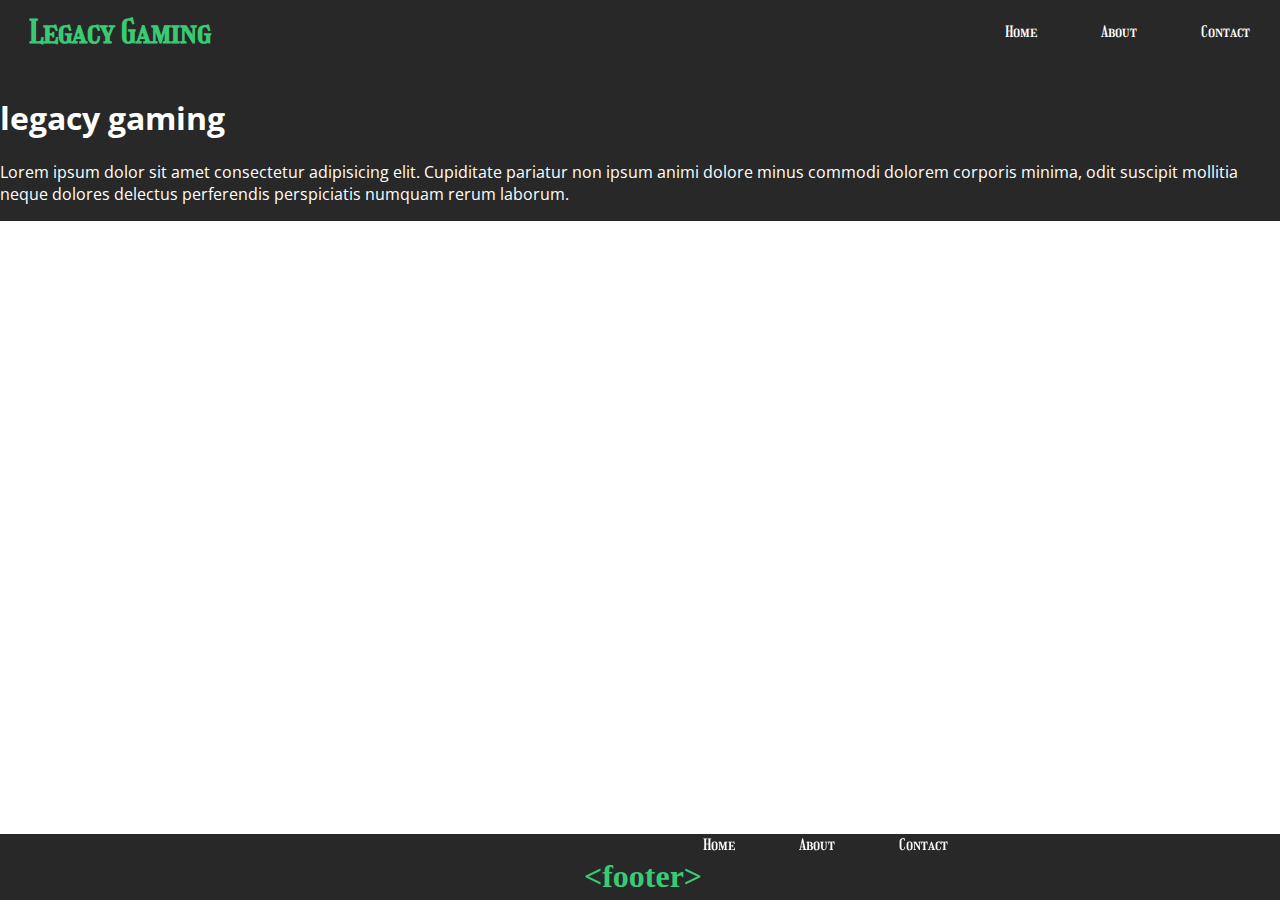
==== about.html @ 3ce49773 "finishing up project" ====
<!DOCTYPE html>
<html lang="en">
<head>
    <meta charset="UTF-8">
    <meta name="viewport" content="width=device-width, initial-scale=1.0">
    <link rel="stylesheet" href="./stylesheets/style.css">
    <title>About</title>
</head>
<body>
    <header>
        <h1 class="nav-head">Legacy Gaming</h1>
        <nav>
            <ul> 
                <li> <a href="index.html" class="nav-link"> Home</a> </li>
                <li> <a href="about.html" class="about-link">About</a> </li>
                <li> <a href="contact.html" class="contact-link">Contact</a> </li>
            </ul>
        </nav>
    </header>
   <div class="div4">
       <h1>legacy gaming</h1>
       <p>Lorem ipsum dolor sit amet consectetur adipisicing elit. Cupiditate pariatur non ipsum animi dolore minus commodi dolorem corporis minima, odit suscipit mollitia neque dolores delectus perferendis perspiciatis numquam rerum laborum.</p>
   </div>
   <footer>
    <h1>&lt;footer></h1>
    <ul class="foot-menu"> 
        <li> <a href="index.html" class="nav-link"> Home</a> </li>
        <li> <a href="about.html" class="about-link">About</a> </li>
        <li> <a href="contact.html" class="contact-link">Contact</a> </li>
    </ul>
</footer>
</body>
</html>
---- stylesheets/style.css ----
@import url('https://fonts.googleapis.com/css2?family=Open+Sans:ital,wght@1,300&display=swap');
@import url('https://fonts.googleapis.com/css2?family=Girassol&display=swap');
body,html{
    margin: 0;
    padding: 0;
    height: 100%;
}
header{
    width: 100%;
    height: 75px;
    background-color: #282828;
    position: relative;
}
.nav-head{
    position: absolute;
    padding: 3px;
    float: inline-start;
    margin-left: 2%;
    margin-top: 10px;
    font-family: 'Girassol', cursive;
    color: #39ca74;
}
ul{
    width: auto;
    float: right;
    margin-top: 8px;
}
li{
    display: inline-block;
    padding: 15px 30px;
}
a{
    text-align: center;
    color: #ffffff;
    text-decoration: none;
    font-family: 'Girassol', cursive;
    font-size: 1.2vw;
}
a:hover{
    color: #f0c330;
    transition: 0.5s;
}
.hero-image {
    background-image: linear-gradient(rgba(0,0,0,0.5),rgba(0,0,0,0.5)), url("https://www.suncityparadise.com/wp-content/uploads/2017/02/video_game_tournaments_europe_cover.jpg");
    height: 50%;
    background-position: center;
    background-repeat: no-repeat;
    background-size: cover;
    position: relative;
}
.hero-text {
    text-align: center;
    position: absolute;
    top: 50%;
    left: 50%;
    transform: translate(-50%,-50%);
    color: white;
}
.div2{
    font-family: 'Open Sans', sans-serif;
    background-color: black;
    float: inline-start;
}
.div3{
    font-family: 'Open Sans', sans-serif;
    width: 100%;
    background-color: #469f3e;
    color: #282828;
    position: relative;
    display: inline-block;
    text-align: center;
}
.div0{
    background-color: violet;
    color: white;
    height: initial;
    width: inherit;
}
.div4{
    font-family: 'Open Sans', sans-serif;
    background-color: #282828;
    color: white;
    position: absolute;
    padding: 0;
    margin: 0;
}
/* .nav{
    display: inline-block;
    background-color: turquoise;
    color: white;
    position: sticky;
} */
.div-team {
    background-color: #39ca74;
    position: absolute;
    padding: 0;
    margin: 0;
    width: 100%;
    height: 50%;
}
.div-cod {
    background-color: #469f3e;
    height: 90%;
    width: 33%;
    float: left;
    font-size: 16px;
    color: #282828;
    display: inline-block;
}
.div-rl {
    background-color: #469f3e;
    height: 90%;
    width: 33%;
    float: left;
    font-size: 16px;
    color: #282828;
    display: inline-block;
}
.div-r6 {
    background-color: #469f3e;
    height: 90%;
    width: 33%;
    float: left;
    font-size: 16px;
    color: #282828;
    display: inline-block;
    padding: 0;
    margin: 0;
}
footer {
    text-align: center;
    width: 100%;
    height: 60px;
    clear: both;
    padding: 3px;
    background-color: #282828;
    color: #39ca74;
    position: fixed;
    bottom: 0;
    left: 0;
}
.foot-menu {
    width: auto;
    /* float: right; */
    margin-top: 8px;
    position: fixed;
    bottom: 0;
    display: inline-block;
    padding: 15px 30px;
}
.cod-image{
    height: 45%;
    width: 70%;
}
.rl-image {
    height: 45%;
    width: 50%;
}
.r6-image {
    height: 45%;
    width: 50%;
}
input[type=text], select, textarea {
    width: 100%;
    padding: 12px; 
  border: 1px solid #282828; 
  border-radius: 4px; 
  box-sizing: border-box; 
  margin-top: 6px; 
  margin-bottom: 16px; 
  resize: vertical; 
}
input[type=submit] {
  background-color: #39ca74;
  color: white;
  padding: 12px 20px;
  border: none;
  border-radius: 4px;
  cursor: pointer;
}
input[type=submit]:hover {
  background-color: #282828;
}
.container {
  border-radius: 5px;
  background-color: #f2f2f2;
  padding: 20px;
  margin: 0;
  height: 42%;
  width: 50%;
}
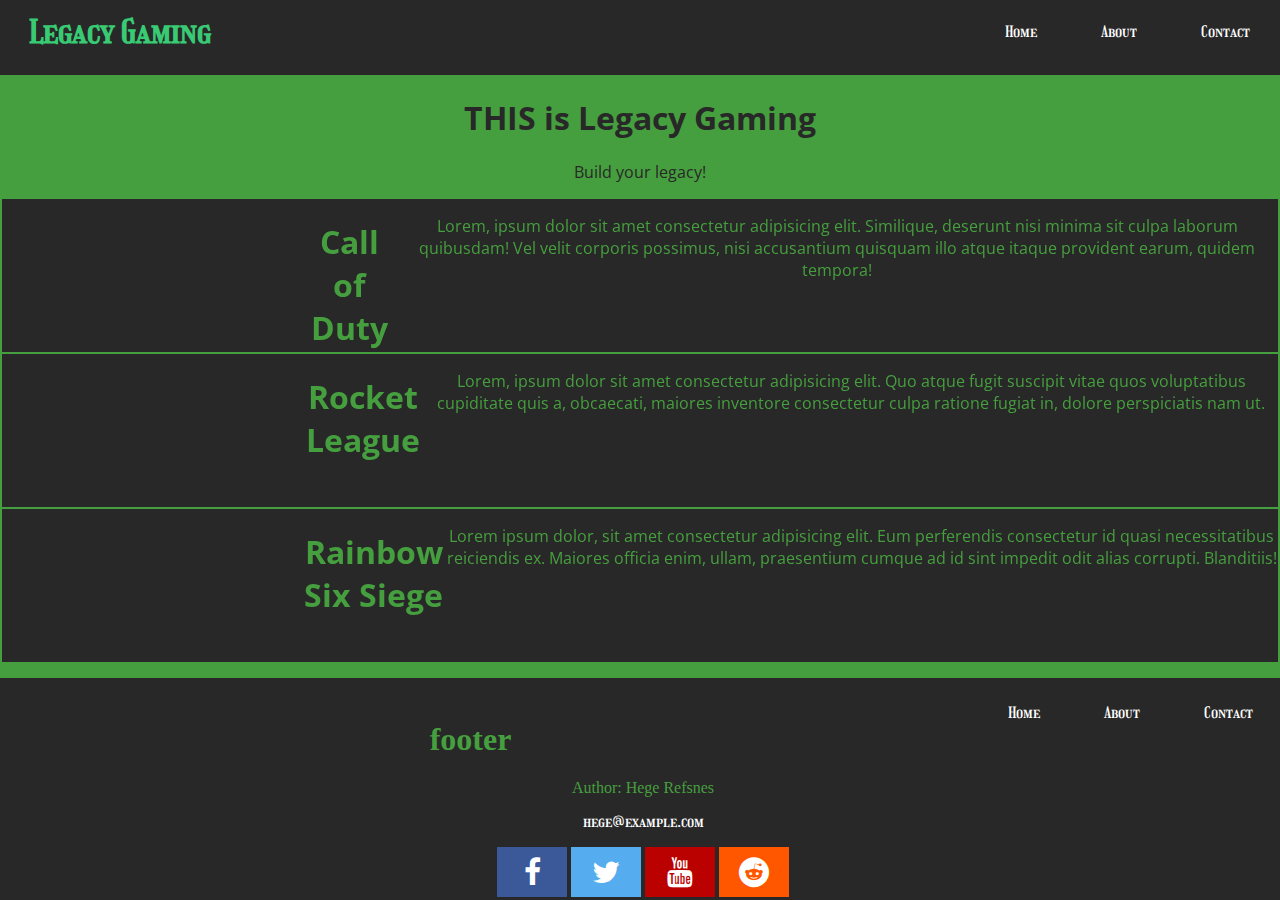
==== commit f080093e: "added icons to footer" ====
--- a/about.html
+++ b/about.html
@@ -3,6 +3,7 @@
 <head>
     <meta charset="UTF-8">
     <meta name="viewport" content="width=device-width, initial-scale=1.0">
+    <link rel="stylesheet" href="https://cdnjs.cloudflare.com/ajax/libs/font-awesome/4.7.0/css/font-awesome.min.css">
     <link rel="stylesheet" href="./stylesheets/style.css">
     <title>About</title>
 </head>
@@ -18,16 +19,46 @@
         </nav>
     </header>
    <div class="div4">
-       <h1>legacy gaming</h1>
-       <p>Lorem ipsum dolor sit amet consectetur adipisicing elit. Cupiditate pariatur non ipsum animi dolore minus commodi dolorem corporis minima, odit suscipit mollitia neque dolores delectus perferendis perspiciatis numquam rerum laborum.</p>
+       <h1>THIS is Legacy Gaming</h1>
+       <p>Build your legacy!</p>
+       <div class="about">
+        <iframe width="562" height="137" src="https://www.youtube.com/embed/aTS9n_m7TW0" title="YouTube video player" frameborder="0" allow="accelerometer; autoplay; clipboard-write; encrypted-media; gyroscope; picture-in-picture" allowfullscreen></iframe>
+           <h1>Call of Duty</h1>
+        <p>Lorem, ipsum dolor sit amet consectetur adipisicing elit. Similique, deserunt nisi minima sit culpa laborum quibusdam! Vel velit corporis possimus, nisi accusantium quisquam illo atque itaque provident earum, quidem tempora!</p>
+       </div>
+       <div class="about">
+        <iframe width="552" height="137" src="https://www.youtube.com/embed/zjPBq1KR3aA" title="YouTube video player" frameborder="0" allow="accelerometer; autoplay; clipboard-write; encrypted-media; gyroscope; picture-in-picture" allowfullscreen></iframe>
+           <h1>Rocket League</h1>
+            <p>Lorem, ipsum dolor sit amet consectetur adipisicing elit. Quo atque fugit suscipit vitae quos voluptatibus cupiditate quis a, obcaecati, maiores inventore consectetur culpa ratione fugiat in, dolore perspiciatis nam ut.</p>
+       </div>
+       <div class="about">
+        <iframe width="580" height="137" src="https://www.youtube.com/embed/6wlvYh0h63k" title="YouTube video player" frameborder="0" allow="accelerometer; autoplay; clipboard-write; encrypted-media; gyroscope; picture-in-picture" allowfullscreen></iframe>
+           <h1>Rainbow Six Siege</h1>
+           <p>Lorem ipsum dolor, sit amet consectetur adipisicing elit. Eum perferendis consectetur id quasi necessitatibus reiciendis ex. Maiores officia enim, ullam, praesentium cumque ad id sint impedit odit alias corrupti. Blanditiis!</p>
+       </div>
    </div>
-   <footer>
+<footer class="foot">
+    <ul class="foot-link"> 
+        <li> <a href="index.html" class="nav-link"> Home</a> </li>
+        <li> <a href="about.html" class="about-link">About</a> </li>
+        <li> <a href="contact.html" class="contact-link">Contact</a> </li>
+    </ul>
+<br>
+<h1> footer </h1>
+<p>Author: Hege Refsnes</p>
+<p><a href="mailto:hege@example.com">hege@example.com</a></p>
+<a href="#" class="fa fa-facebook"></a>
+<a href="#" class="fa fa-twitter"></a>
+<a href="#" class="fa fa-youtube"></a>
+<a href="#" class="fa fa-reddit"></a>
+</footer>
+   <!-- <footer>
     <h1>&lt;footer></h1>
     <ul class="foot-menu"> 
         <li> <a href="index.html" class="nav-link"> Home</a> </li>
         <li> <a href="about.html" class="about-link">About</a> </li>
         <li> <a href="contact.html" class="contact-link">Contact</a> </li>
     </ul>
-</footer>
+</footer> -->
 </body>
 </html>--- a/stylesheets/style.css
+++ b/stylesheets/style.css
@@ -78,11 +78,14 @@
 }
 .div4{
     font-family: 'Open Sans', sans-serif;
-    background-color: #282828;
-    color: white;
-    position: absolute;
-    padding: 0;
-    margin: 0;
+    background-color:#469f3e;
+    color: #282828;
+    position: absolute;
+    padding: 0;
+    margin: 0;
+    height: 85%;
+    width: 100%;
+    text-align: center;
 }
 /* .nav{
     display: inline-block;
@@ -91,8 +94,8 @@
     position: sticky;
 } */
 .div-team {
-    background-color: #39ca74;
-    position: absolute;
+    background-color: #469f3e;
+    position: relative;
     padding: 0;
     margin: 0;
     width: 100%;
@@ -106,28 +109,31 @@
     font-size: 16px;
     color: #282828;
     display: inline-block;
+    text-align: center;
 }
 .div-rl {
     background-color: #469f3e;
     height: 90%;
     width: 33%;
-    float: left;
+    float: right;
     font-size: 16px;
     color: #282828;
     display: inline-block;
+    text-align: center;
 }
 .div-r6 {
     background-color: #469f3e;
     height: 90%;
     width: 33%;
-    float: left;
+    float: right;
     font-size: 16px;
     color: #282828;
     display: inline-block;
     padding: 0;
     margin: 0;
-}
-footer {
+    text-align: center;
+}
+/* footer {
     text-align: center;
     width: 100%;
     height: 60px;
@@ -142,19 +148,89 @@
 .foot-menu {
     width: auto;
     /* float: right; */
-    margin-top: 8px;
+    /* margin-top: 8px;
     position: fixed;
     bottom: 0;
     display: inline-block;
     padding: 15px 30px;
-}
+} */ 
+footer {
+    text-align: center;
+    padding: 3px;
+    background-color: #282828;
+    color: #469f3e;
+    clear: both;
+    bottom: 0;
+    position: relative;
+    width: 100%;
+  }
+  .foot {
+    text-align: center;
+    padding: 3px;
+    background-color: #282828;
+    color: #469f3e;
+    clear: both;
+    bottom: 0;
+    position: absolute;
+    width: 100%;
+  }
+  .foot2 {
+    text-align: center;
+    padding: 3px;
+    background-color: #282828;
+    color: #469f3e;
+    clear: both;
+    bottom: 0;
+    position: absolute;
+    width: 100%;
+  }
+  h3 {
+      float: left;
+      text-align: center;
+  }
+  .fa {
+    padding: 10px;
+    font-size: 30px;
+    width: 50px;
+    text-align: center;
+    text-decoration: none;
+  }
+  .fa:hover {
+    opacity: 0.7;
+  }
+  .fa-facebook {
+    background: #3B5998;
+    color: white;
+  }
+  .fa-twitter {
+    background: #55ACEE;
+    color: white;
+  }
+  .fa-youtube {
+    background: #bb0000;
+    color: white;
+  }
+  .fa-reddit {
+    background: #ff5700;
+    color: white;
+  }
+  
+  
+/* .fa {
+    padding: 20px;
+    font-size: 30px;
+    width: 30px;
+    text-align: center;
+    text-decoration: none;
+    border-radius: 50%;
+  } */
 .cod-image{
     height: 45%;
     width: 70%;
 }
 .rl-image {
     height: 45%;
-    width: 50%;
+    width: 47%;
 }
 .r6-image {
     height: 45%;
@@ -183,9 +259,32 @@
 }
 .container {
   border-radius: 5px;
-  background-color: #f2f2f2;
+  background-color: #282828;
+  display: inline-block;
   padding: 20px;
   margin: 0;
   height: 42%;
-  width: 50%;
+  width: 45%;
+  color: #469f3e;
+}
+.contact {
+    float: right;
+    position: relative;
+    height: 47%;
+    width: 45%;
+    margin: 0;
+    padding: 0;
+    background-color: #282828;
+    display: table;
+    vertical-align: top;
+    text-align: center;
+    color: #469f3e;
+}
+.about {
+    height: 20%;
+    background-color: #282828;
+    display: flex;
+    margin: 2px;
+    color: #469f3e;
+    text-align: center;
 }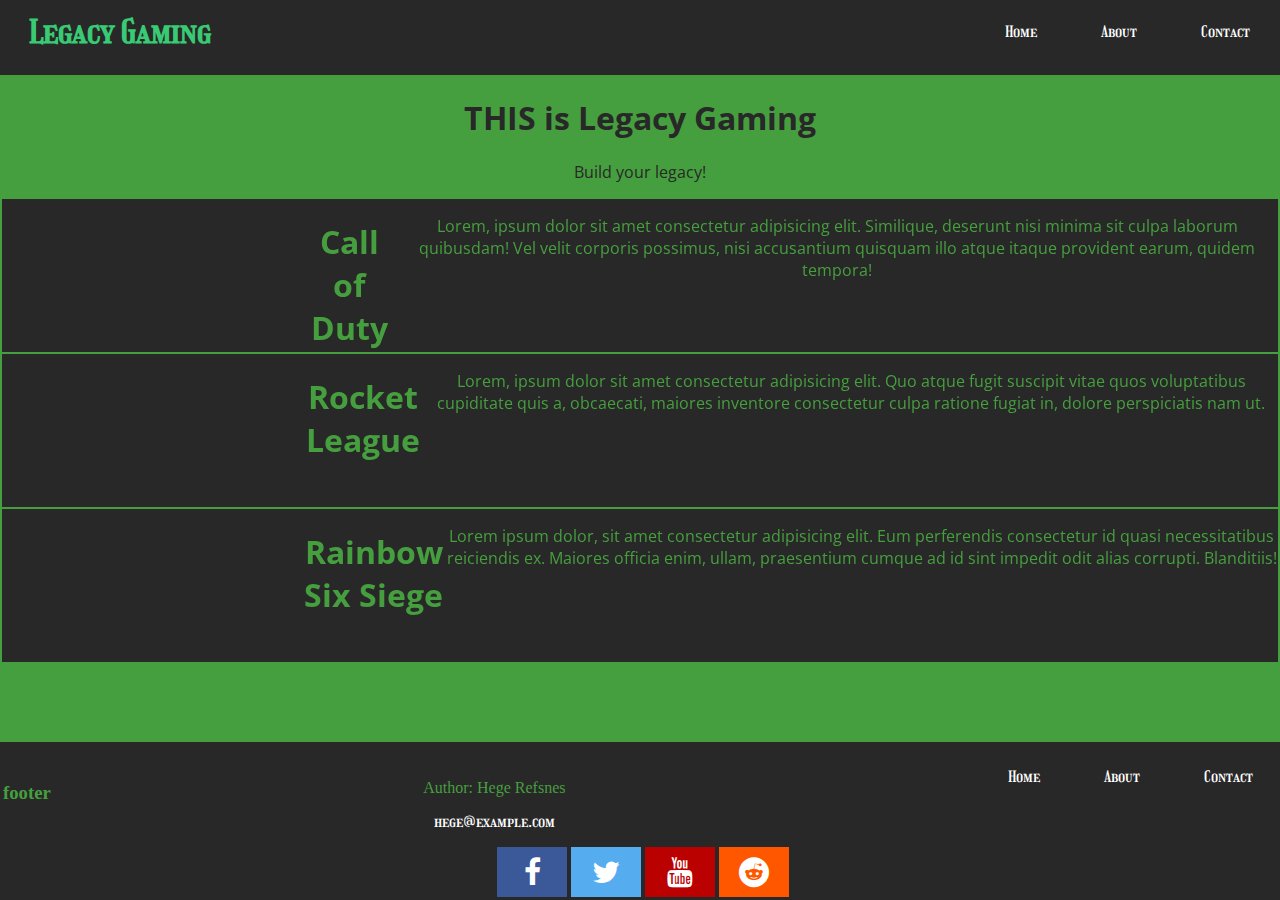
==== commit 51e91129: "added google map" ====
--- a/about.html
+++ b/about.html
@@ -44,7 +44,7 @@
         <li> <a href="contact.html" class="contact-link">Contact</a> </li>
     </ul>
 <br>
-<h1> footer </h1>
+<h3> footer </h3>
 <p>Author: Hege Refsnes</p>
 <p><a href="mailto:hege@example.com">hege@example.com</a></p>
 <a href="#" class="fa fa-facebook"></a>
@@ -52,13 +52,5 @@
 <a href="#" class="fa fa-youtube"></a>
 <a href="#" class="fa fa-reddit"></a>
 </footer>
-   <!-- <footer>
-    <h1>&lt;footer></h1>
-    <ul class="foot-menu"> 
-        <li> <a href="index.html" class="nav-link"> Home</a> </li>
-        <li> <a href="about.html" class="about-link">About</a> </li>
-        <li> <a href="contact.html" class="contact-link">Contact</a> </li>
-    </ul>
-</footer> -->
 </body>
 </html>--- a/stylesheets/style.css
+++ b/stylesheets/style.css
@@ -87,12 +87,6 @@
     width: 100%;
     text-align: center;
 }
-/* .nav{
-    display: inline-block;
-    background-color: turquoise;
-    color: white;
-    position: sticky;
-} */
 .div-team {
     background-color: #469f3e;
     position: relative;
@@ -133,27 +127,6 @@
     margin: 0;
     text-align: center;
 }
-/* footer {
-    text-align: center;
-    width: 100%;
-    height: 60px;
-    clear: both;
-    padding: 3px;
-    background-color: #282828;
-    color: #39ca74;
-    position: fixed;
-    bottom: 0;
-    left: 0;
-}
-.foot-menu {
-    width: auto;
-    /* float: right; */
-    /* margin-top: 8px;
-    position: fixed;
-    bottom: 0;
-    display: inline-block;
-    padding: 15px 30px;
-} */ 
 footer {
     text-align: center;
     padding: 3px;
@@ -214,16 +187,6 @@
     background: #ff5700;
     color: white;
   }
-  
-  
-/* .fa {
-    padding: 20px;
-    font-size: 30px;
-    width: 30px;
-    text-align: center;
-    text-decoration: none;
-    border-radius: 50%;
-  } */
 .cod-image{
     height: 45%;
     width: 70%;
@@ -257,13 +220,18 @@
 input[type=submit]:hover {
   background-color: #282828;
 }
+.contact-div {
+    width: 100%;
+    height: 70%;
+    background-color: #469f3e;
+}
 .container {
   border-radius: 5px;
   background-color: #282828;
   display: inline-block;
   padding: 20px;
   margin: 0;
-  height: 42%;
+  height: 70%;
   width: 45%;
   color: #469f3e;
 }
@@ -280,6 +248,14 @@
     text-align: center;
     color: #469f3e;
 }
+.google {
+    float: right;
+    width: 50%;
+    height: 25%;
+    bottom: 160px;
+    left: 260px;
+    position: relative;
+}
 .about {
     height: 20%;
     background-color: #282828;
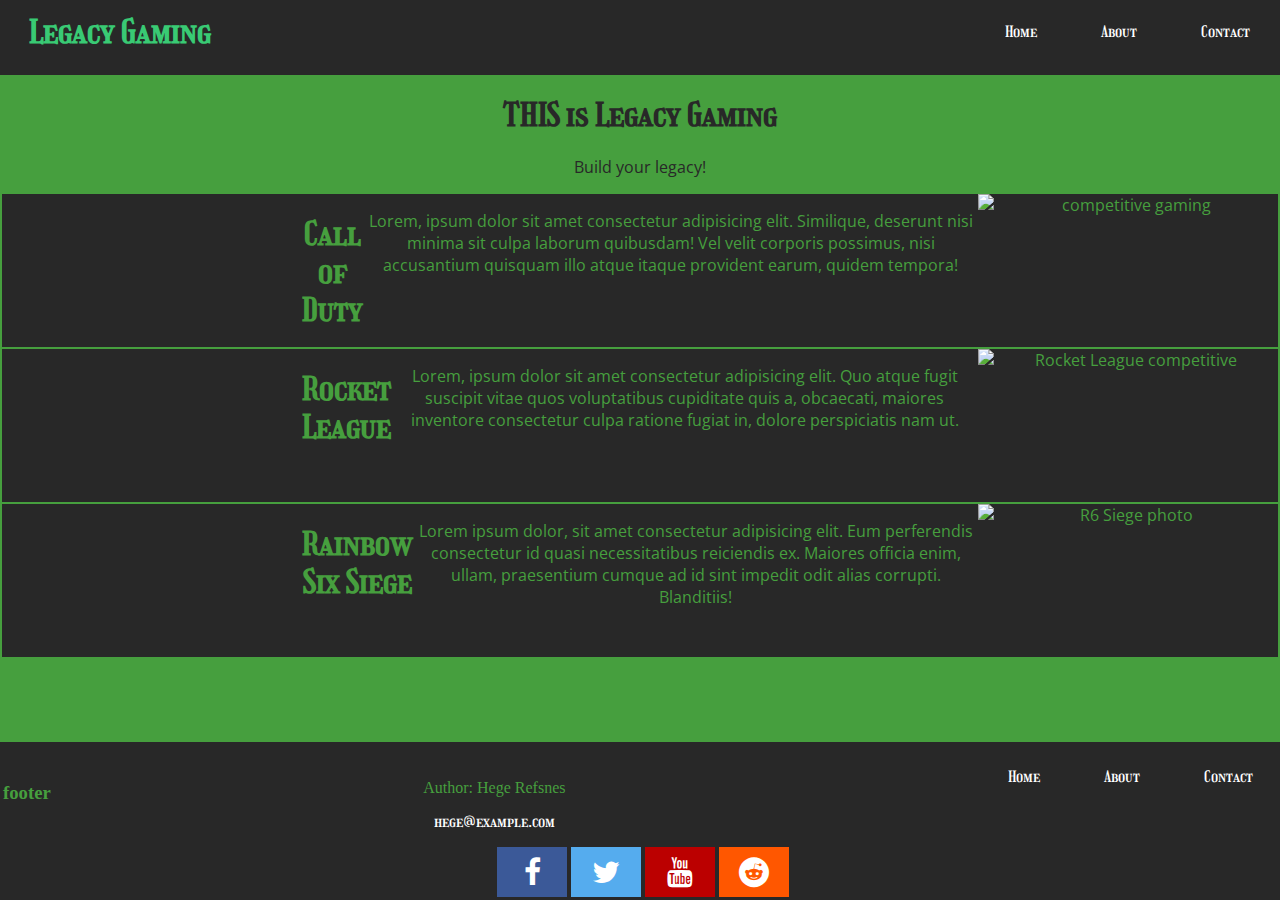
==== commit 3b2b2f0d: "added photos to about page" ====
--- a/about.html
+++ b/about.html
@@ -25,17 +25,20 @@
         <iframe width="562" height="137" src="https://www.youtube.com/embed/aTS9n_m7TW0" title="YouTube video player" frameborder="0" allow="accelerometer; autoplay; clipboard-write; encrypted-media; gyroscope; picture-in-picture" allowfullscreen></iframe>
            <h1>Call of Duty</h1>
         <p>Lorem, ipsum dolor sit amet consectetur adipisicing elit. Similique, deserunt nisi minima sit culpa laborum quibusdam! Vel velit corporis possimus, nisi accusantium quisquam illo atque itaque provident earum, quidem tempora!</p>
-       </div>
+        <img src="https://vloggerfaire.com/wp-content/uploads/2018/03/E-sports-1.jpg" alt="competitive gaming" width="300" height="137">
+    </div>
        <div class="about">
         <iframe width="552" height="137" src="https://www.youtube.com/embed/zjPBq1KR3aA" title="YouTube video player" frameborder="0" allow="accelerometer; autoplay; clipboard-write; encrypted-media; gyroscope; picture-in-picture" allowfullscreen></iframe>
            <h1>Rocket League</h1>
             <p>Lorem, ipsum dolor sit amet consectetur adipisicing elit. Quo atque fugit suscipit vitae quos voluptatibus cupiditate quis a, obcaecati, maiores inventore consectetur culpa ratione fugiat in, dolore perspiciatis nam ut.</p>
-       </div>
+            <img src="https://i.pcmag.com/imagery/lineups/06dxdkd5h3MmSKAaMczRpbQ-1..1569492889.jpg" alt="Rocket League competitive" width="300" height="137">
+        </div>
        <div class="about">
         <iframe width="580" height="137" src="https://www.youtube.com/embed/6wlvYh0h63k" title="YouTube video player" frameborder="0" allow="accelerometer; autoplay; clipboard-write; encrypted-media; gyroscope; picture-in-picture" allowfullscreen></iframe>
            <h1>Rainbow Six Siege</h1>
            <p>Lorem ipsum dolor, sit amet consectetur adipisicing elit. Eum perferendis consectetur id quasi necessitatibus reiciendis ex. Maiores officia enim, ullam, praesentium cumque ad id sint impedit odit alias corrupti. Blanditiis!</p>
-       </div>
+        <img src="https://pro.eslgaming.com/r6/proleague/wp-content/uploads/2018/06/RB6_E-Sport_Teaser_2-news.png" alt="R6 Siege photo" width="300" height="137">
+        </div>
    </div>
 <footer class="foot">
     <ul class="foot-link"> 
--- a/stylesheets/style.css
+++ b/stylesheets/style.css
@@ -156,6 +156,9 @@
     bottom: 0;
     position: absolute;
     width: 100%;
+  }
+  h1 {
+    font-family: 'Girassol', cursive;
   }
   h3 {
       float: left;
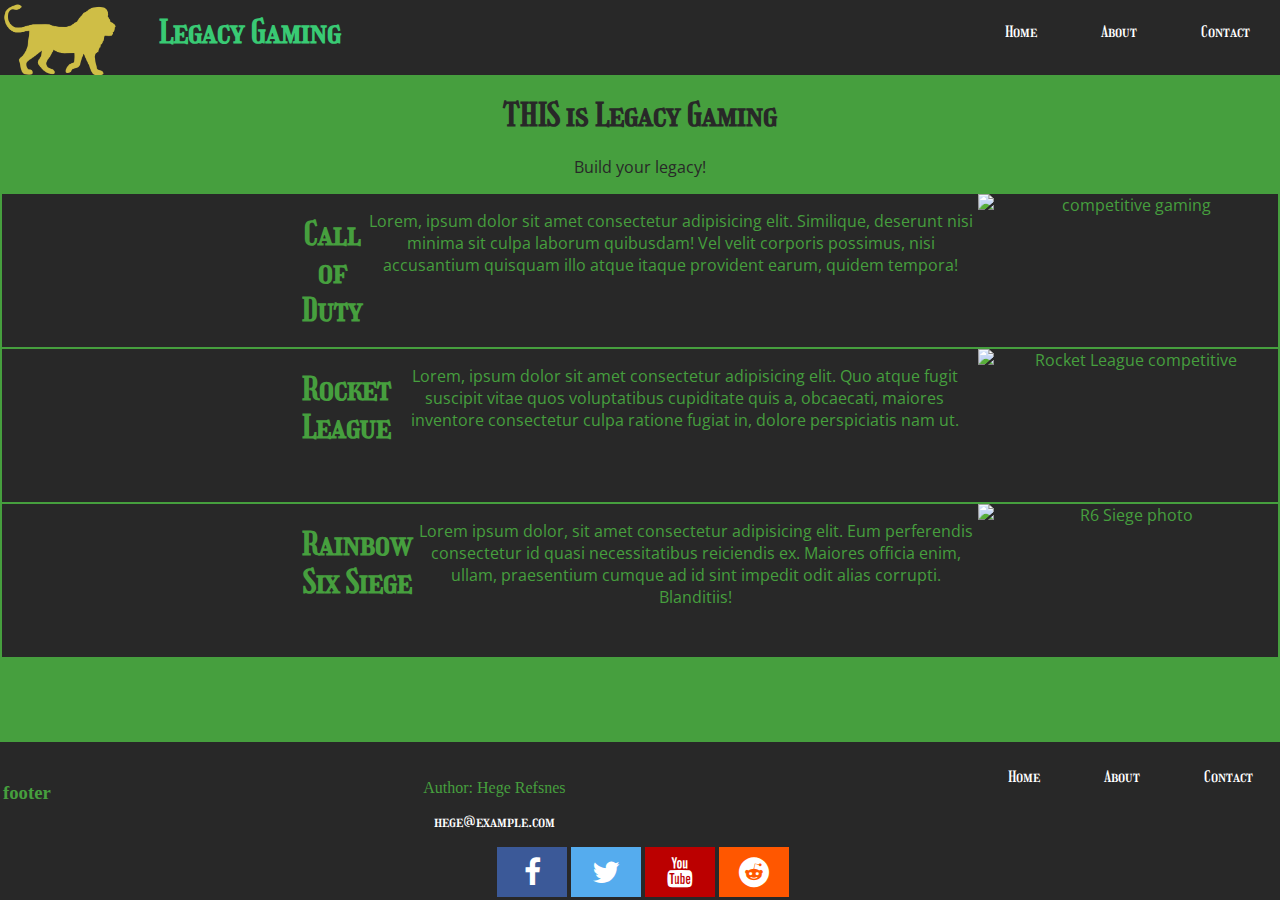
==== commit 0932bb5f: "added logo" ====
--- a/about.html
+++ b/about.html
@@ -9,6 +9,7 @@
 </head>
 <body>
     <header>
+        <img class="logo" src="/img/logo.png" alt="logo" height="80px" width="120px" >
         <h1 class="nav-head">Legacy Gaming</h1>
         <nav>
             <ul> 
--- a/stylesheets/style.css
+++ b/stylesheets/style.css
@@ -19,6 +19,10 @@
     margin-top: 10px;
     font-family: 'Girassol', cursive;
     color: #39ca74;
+    left: 130px;
+}
+.logo {
+    float: left;
 }
 ul{
     width: auto;
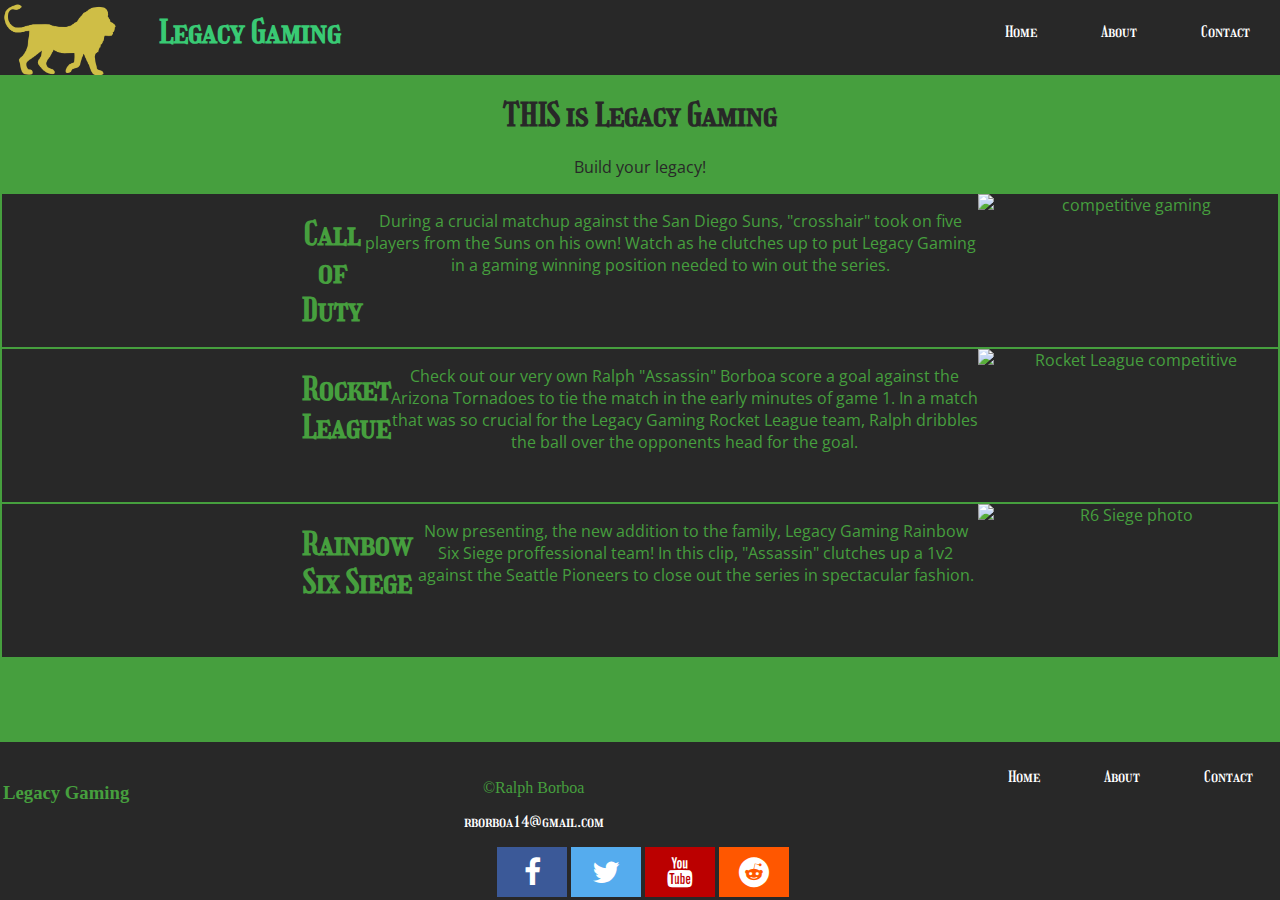
==== commit 3776c80b: "finished project" ====
--- a/about.html
+++ b/about.html
@@ -4,6 +4,7 @@
     <meta charset="UTF-8">
     <meta name="viewport" content="width=device-width, initial-scale=1.0">
     <link rel="stylesheet" href="https://cdnjs.cloudflare.com/ajax/libs/font-awesome/4.7.0/css/font-awesome.min.css">
+    <link rel="stylesheet" href="/img/logo.png">
     <link rel="stylesheet" href="./stylesheets/style.css">
     <title>About</title>
 </head>
@@ -23,21 +24,21 @@
        <h1>THIS is Legacy Gaming</h1>
        <p>Build your legacy!</p>
        <div class="about">
-        <iframe width="562" height="137" src="https://www.youtube.com/embed/aTS9n_m7TW0" title="YouTube video player" frameborder="0" allow="accelerometer; autoplay; clipboard-write; encrypted-media; gyroscope; picture-in-picture" allowfullscreen></iframe>
+        <iframe width="562" height="137" src="https://www.youtube.com/embed/-t0-eLQpvss" title="YouTube video player" frameborder="0" allow="accelerometer; autoplay; clipboard-write; encrypted-media; gyroscope; picture-in-picture" allowfullscreen></iframe>
            <h1>Call of Duty</h1>
-        <p>Lorem, ipsum dolor sit amet consectetur adipisicing elit. Similique, deserunt nisi minima sit culpa laborum quibusdam! Vel velit corporis possimus, nisi accusantium quisquam illo atque itaque provident earum, quidem tempora!</p>
+        <p>During a crucial matchup against the San Diego Suns, "crosshair" took on five players from the Suns on his own! Watch as he clutches up to put Legacy Gaming in a gaming winning position needed to win out the series.</p>
         <img src="https://vloggerfaire.com/wp-content/uploads/2018/03/E-sports-1.jpg" alt="competitive gaming" width="300" height="137">
     </div>
        <div class="about">
-        <iframe width="552" height="137" src="https://www.youtube.com/embed/zjPBq1KR3aA" title="YouTube video player" frameborder="0" allow="accelerometer; autoplay; clipboard-write; encrypted-media; gyroscope; picture-in-picture" allowfullscreen></iframe>
+        <iframe width="552" height="137" src="https://www.youtube.com/embed/izKwzuDIYb0" title="YouTube video player" frameborder="0" allow="accelerometer; autoplay; clipboard-write; encrypted-media; gyroscope; picture-in-picture" allowfullscreen></iframe>
            <h1>Rocket League</h1>
-            <p>Lorem, ipsum dolor sit amet consectetur adipisicing elit. Quo atque fugit suscipit vitae quos voluptatibus cupiditate quis a, obcaecati, maiores inventore consectetur culpa ratione fugiat in, dolore perspiciatis nam ut.</p>
+            <p>Check out our very own Ralph "Assassin" Borboa score a goal against the Arizona Tornadoes to tie the match in the early minutes of game 1. In a match that was so crucial for the Legacy Gaming Rocket League team, Ralph dribbles the ball over the opponents head for the goal.</p>
             <img src="https://i.pcmag.com/imagery/lineups/06dxdkd5h3MmSKAaMczRpbQ-1..1569492889.jpg" alt="Rocket League competitive" width="300" height="137">
         </div>
        <div class="about">
-        <iframe width="580" height="137" src="https://www.youtube.com/embed/6wlvYh0h63k" title="YouTube video player" frameborder="0" allow="accelerometer; autoplay; clipboard-write; encrypted-media; gyroscope; picture-in-picture" allowfullscreen></iframe>
+        <iframe width="580" height="137" src="https://www.youtube.com/embed/WKx5vqt9izM" title="YouTube video player" frameborder="0" allow="accelerometer; autoplay; clipboard-write; encrypted-media; gyroscope; picture-in-picture" allowfullscreen></iframe>
            <h1>Rainbow Six Siege</h1>
-           <p>Lorem ipsum dolor, sit amet consectetur adipisicing elit. Eum perferendis consectetur id quasi necessitatibus reiciendis ex. Maiores officia enim, ullam, praesentium cumque ad id sint impedit odit alias corrupti. Blanditiis!</p>
+           <p>Now presenting, the new addition to the family, Legacy Gaming Rainbow Six Siege proffessional team! In this clip, "Assassin" clutches up a 1v2 against the Seattle Pioneers to close out the series in spectacular fashion.</p>
         <img src="https://pro.eslgaming.com/r6/proleague/wp-content/uploads/2018/06/RB6_E-Sport_Teaser_2-news.png" alt="R6 Siege photo" width="300" height="137">
         </div>
    </div>
@@ -48,9 +49,9 @@
         <li> <a href="contact.html" class="contact-link">Contact</a> </li>
     </ul>
 <br>
-<h3> footer </h3>
-<p>Author: Hege Refsnes</p>
-<p><a href="mailto:hege@example.com">hege@example.com</a></p>
+<h3>Legacy Gaming</h3>
+    <p>&copy;Ralph Borboa</p>
+    <p><a href="rborboa14@gmail.com">rborboa14@gmail.com</a></p>
 <a href="#" class="fa fa-facebook"></a>
 <a href="#" class="fa fa-twitter"></a>
 <a href="#" class="fa fa-youtube"></a>
--- a/stylesheets/style.css
+++ b/stylesheets/style.css
@@ -253,6 +253,7 @@
     display: table;
     vertical-align: top;
     text-align: center;
+    font-size: 22px;
     color: #469f3e;
 }
 .google {
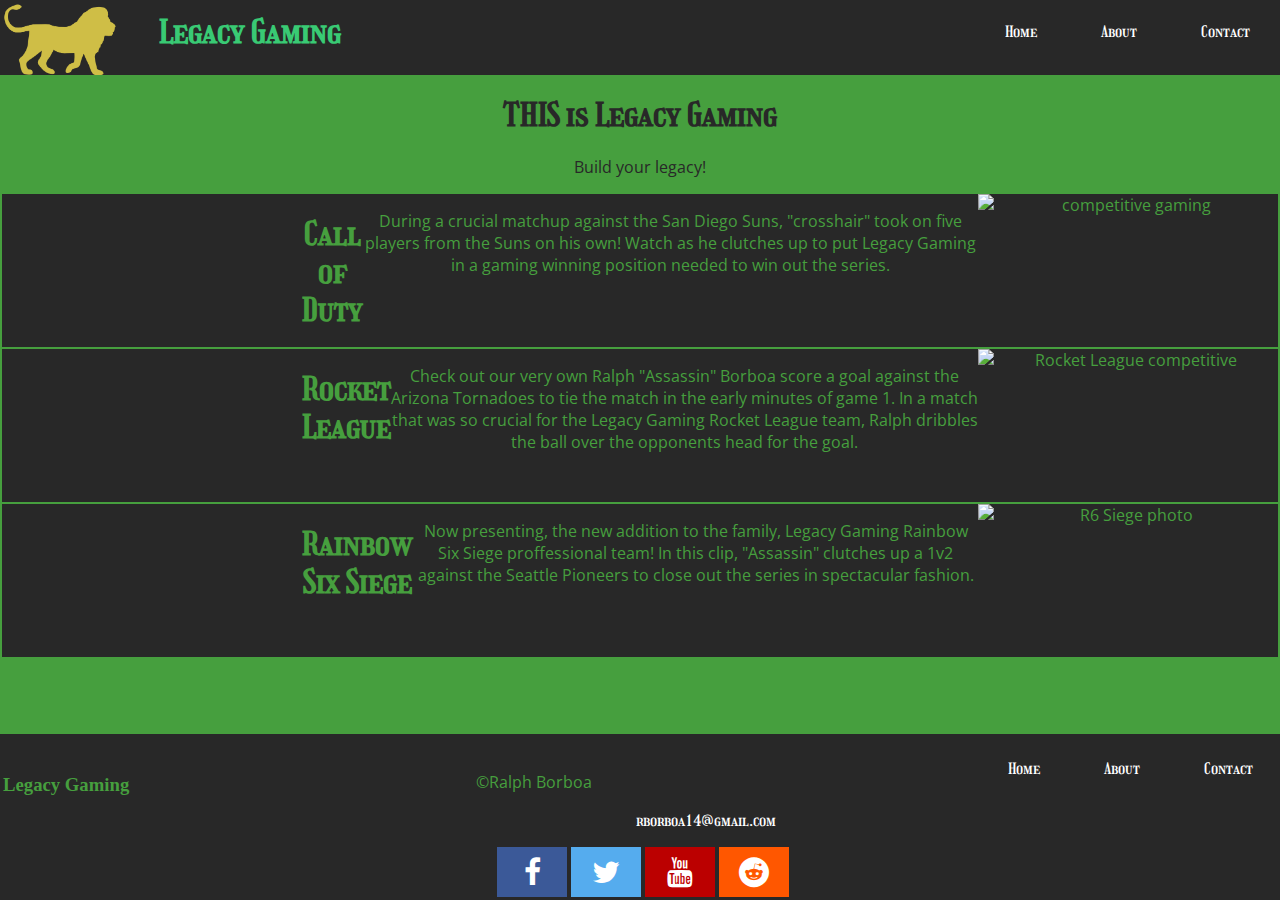
==== commit 5504bb3f: "changed directories" ====
--- a/about.html
+++ b/about.html
@@ -4,13 +4,13 @@
     <meta charset="UTF-8">
     <meta name="viewport" content="width=device-width, initial-scale=1.0">
     <link rel="stylesheet" href="https://cdnjs.cloudflare.com/ajax/libs/font-awesome/4.7.0/css/font-awesome.min.css">
-    <link rel="stylesheet" href="/img/logo.png">
+    <link rel="stylesheet" href="./img/logo.png">
     <link rel="stylesheet" href="./stylesheets/style.css">
     <title>About</title>
 </head>
 <body>
     <header>
-        <img class="logo" src="/img/logo.png" alt="logo" height="80px" width="120px" >
+        <img class="logo" src="./img/logo.png" alt="logo" height="80px" width="120px" >
         <h1 class="nav-head">Legacy Gaming</h1>
         <nav>
             <ul> 
--- a/stylesheets/style.css
+++ b/stylesheets/style.css
@@ -59,6 +59,9 @@
     left: 50%;
     transform: translate(-50%,-50%);
     color: white;
+}
+p {
+    font-family: 'Open Sans', sans-serif;
 }
 .div2{
     font-family: 'Open Sans', sans-serif;
